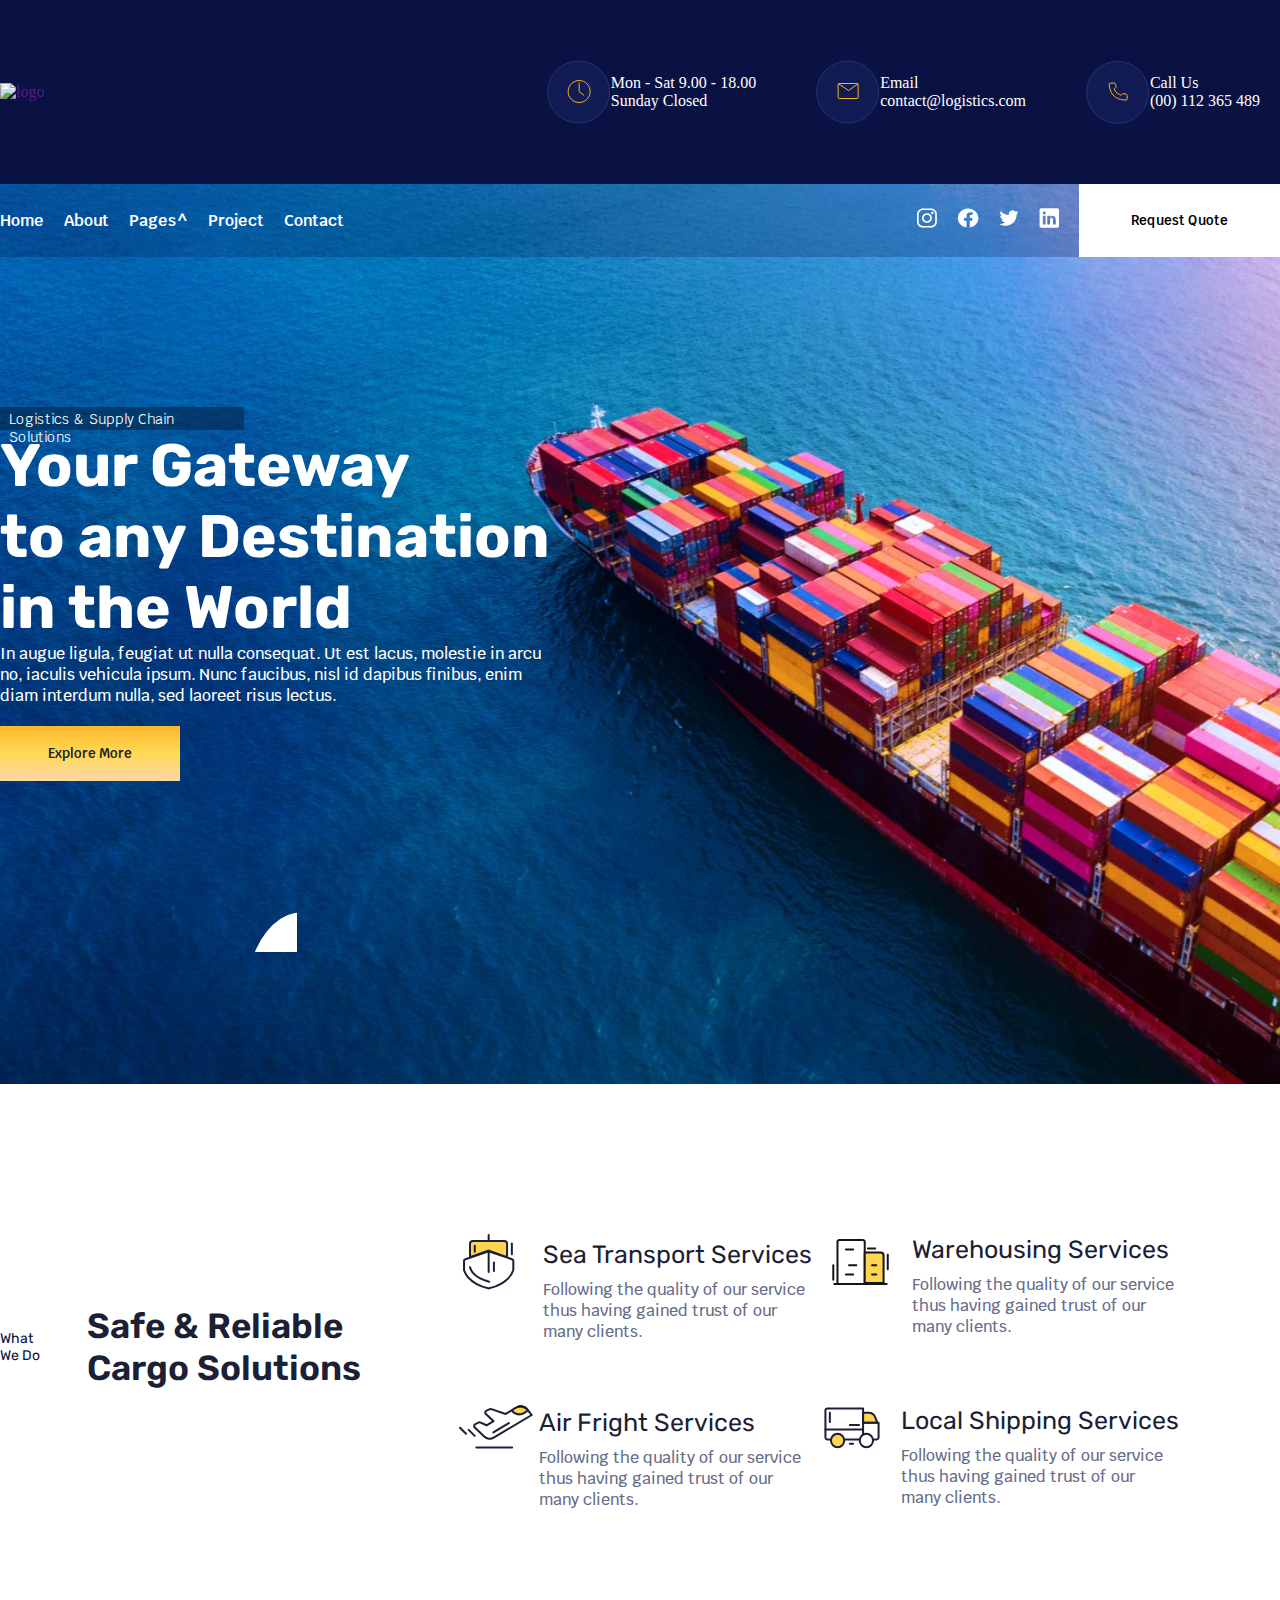
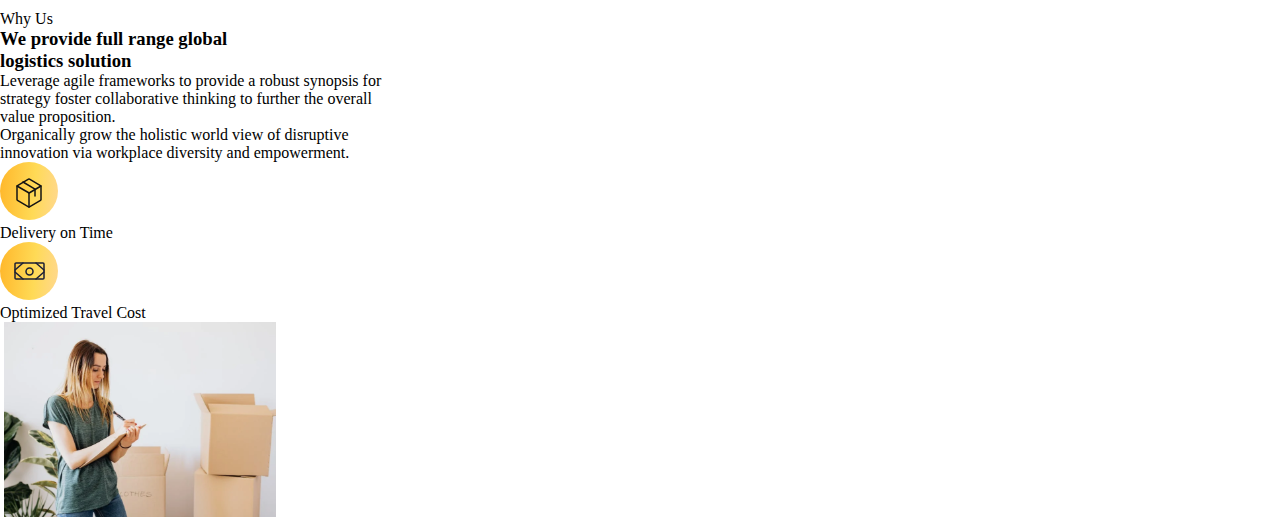
==== pages/index.html @ 7a8ca675 "new section" ====
<!DOCTYPE html>
<html lang="en">
<head>
    <meta charset="UTF-8">
    <meta name="viewport" content="width=device-width, initial-scale=1.0">
    <title>TransitFlow</title>
    <link rel="shortcut icon" href="../assets/icons/logo.svg" type="image/x-icon">
    <link rel="stylesheet" href="../style/style.css">
</head>
<body>
    <header>
        <div class="container">
            <div class="logo">
                <a href="">
                    <img src="../assets/icons/logo.svg" alt="logo">
                </a>
            </div>
            <div class="info">

                <div class="contact">
                    <img src="../assets/icons/Icon.svg" alt="">
                    <a href="">Mon - Sat 9.00 - 18.00 <br>
                        Sunday Closed</a>
                </div>
                <div class="mail">
                    <img src="../assets/icons/Icon (1).svg" alt="">
                    <a href="amailto:"Email
                    contact@logistics.com>Email <br>
                    contact@logistics.com</a>
                </div>
                <div class="phone">
                    <img src="../assets/icons/Icon (2).svg" alt="">
                    <a href="tel:Call Us 
                    (00) 112 365 489
                    ">Call Us  <br>
                    (00) 112 365 489
                    </a>
                </div>
            </div>
        </div>
        
    </header>
<div class="line">

    
    <main class="header-nav">
        <div class="container">
            <nav>
                <ul>
                    <li><a href="">Home</a></li>
                    <li><a href="./about.html">About</a></li>
                    <li><a href="">Pages^</a></li>
                    <li><a href="">Project</a></li>
                    <li><a href="">Contact</a></li>
                </ul>
            </nav>
            <div class="social">
                <a href="https://www.instagram.com"><img src="../assets/icons/Instagram.svg" alt=""></a>
                <a href="https://www.facebook.com"><img src="../assets/icons/Facebook@3x.svg" alt=""></a>
                <a href="https://www.twitter.com"><img src="../assets/icons/Twitter.svg" alt=""></a>
                <a href="https://www.linkdin.com"><img src="../assets/icons/Linkdin.svg" alt=""></a>

                <button>Request Quote</button>
            </div>

        </div>
    </main>
        
        <section class="hero">
            <div class="container">
                <p>
                    Logistics & Supply Chain Solutions
                </p>
                <h1>
                    Your Gateway <br>
                    to any Destination <br> in the World
                </h1>
                <p class="p">
                    In augue ligula, feugiat ut nulla consequat. Ut est lacus, molestie in arcu <br> no, iaculis vehicula ipsum. Nunc faucibus, nisl id dapibus finibus, enim <br> diam interdum nulla, sed laoreet risus lectus. 
                </p>
                <button class="explore">
                    Explore More
                </button>
                <img class="pattern" src="../assets/icons/Pattern.svg" alt="">

            </div>
        </section>

    
</div>
<main>
    <section class="what-we-do">
        <div class="container">
            <p class="pw">
                What We Do
            </p>
            <br>
            <h2>
                Safe & Reliable Cargo Solutions

            </h2>
            <div class="infos">
                <div>
                    <img src="../assets/icons/Icon (5).svg" alt="">
                    
                    <b> Sea Transport Services</b>
                    <p>
                        Following the quality of our service <br> thus having gained trust of our <br> many clients.
                    </p>
                </div>
                <div>
                    <img src="../assets/icons/Icon (4).svg" alt="">
                    <b>Warehousing Services</b>
                    <p>
                        Following the quality of our service <br> thus having gained trust of our <br> many clients.
                    </p>
                </div>
                <div>
                    <img src="../assets/icons/Icon (6).svg" alt="">
                    <b>
                        Air Fright Services
                    </b>
                    <p>
                        Following the quality of our service <br> thus having gained trust of our <br> many clients.
                    </p>
                </div>
                <div>
                    <img src="../assets/icons/Icon (7).svg" alt="">
                    <b>
                        Local Shipping Services
                    </b>
                    <p>
                        Following the quality of our service <br> thus having gained trust of our <br> many clients.
                    </p>
                </div>
            </div>

        </div>
    </section>
</main>
<main>
    <section class="air">
        <div class="container">
            <div>

                <p>
                    Why Us
                </p>
                <h3>
                    We provide full range global <br> logistics solution
                </h3>
                <p>
                    Leverage agile frameworks to provide a robust synopsis for <br> strategy foster collaborative thinking to further the overall <br> value proposition. 
                </p>
                <p>
                    Organically grow the holistic world view of disruptive <br> innovation via workplace diversity and empowerment.
                </p>
                <div>
                    <img src="../assets/icons/Icon (8).svg" alt="">
                    <p>
                        Delivery on Time
                    </p>
                </div>
                <div>
                    <img src="../assets/icons/Icon (9).svg" alt="">
                    <p>
                        Optimized Travel Cost
                    </p>
                </div>
            </div>
            <div>
                <img src="../assets/images/Photo (2).svg" alt="">
                <img src="../assets/images/Photo (3).svg" alt="">
            </div>
            

        </div>

    </section>
</main>


    
</body>
</html>
---- style/style.css ----
@import url('https://fonts.googleapis.com/css2?family=Krub:ital,wght@0,200;0,300;0,400;0,500;0,600;0,700;1,200;1,300;1,400;1,500;1,600;1,700&family=Montserrat:ital,wght@0,100..900;1,100..900&family=Poppins:ital,wght@0,100;0,200;0,300;0,400;0,500;0,600;0,700;0,800;0,900;1,100;1,200;1,300;1,400;1,500;1,600;1,700;1,800;1,900&display=swap');
@import url('https://fonts.googleapis.com/css2?family=Krub:ital,wght@0,200;0,300;0,400;0,500;0,600;0,700;1,200;1,300;1,400;1,500;1,600;1,700&family=Montserrat:ital,wght@0,100..900;1,100..900&family=Poppins:ital,wght@0,100;0,200;0,300;0,400;0,500;0,600;0,700;0,800;0,900;1,100;1,200;1,300;1,400;1,500;1,600;1,700;1,800;1,900&family=Rubik:ital,wght@0,300..900;1,300..900&display=swap');



* {
    margin: 0;
    padding: 0;
    box-sizing: border-box;
    text-decoration: none;

}

.container {
    max-width: 1280px;
    margin: 0 auto;
}

header {
    background-color: #091242;
    padding: 60px 0;
}

header .container {
    display: flex;
    justify-content: space-between;
    align-items: center;
}

.info {
    display: flex;
    justify-content: space-between;
    align-items: center;
    gap: 40px;
}

.info div {
    display: flex;
    justify-content: space-between;
    align-items: center;
}

.info .contact {
    margin-right: 20px;
    color: #FFFFFF;
}

.contact a {
    color: #FFFFFF;
}

.info .mail {
    margin-right: 20px;

}

.info .mail a {
    color: #FFFFFF;
}

.info .phone {
    margin-right: 20px;
}

.info .phone a {
    color: #FFFFFF;
}



.header-nav .container {
    display: flex;
    justify-content: space-between;
    align-items: center;
    background-color: transparent;

}





.header-nav ul {
    display: flex;
    justify-content: space-between;
    align-items: center;
    gap: 20px;
    list-style: none;
    color: #FFFFFF;
    font-family: "Krub";
    font-weight: 600;

}

nav ul a {
    font-family: "Krub";
    font-weight: 600;
}

.social {
    display: flex;
    justify-content: space-between;
    align-items: center;
    gap: 20px;
    list-style: none;
    color: #FFFFFF;
    font-family: "Krub";
    font-weight: 600;
}

.social button {
    background-color: #FFFFFF;
    padding: 28px 52px;
    border: none;
    font-family: "Krub";
    font-weight: 600;
}

.header-nav ul li a {
    color: #FFFFFF;
}

.line {
    background-image: url("../assets/images/Photo.svg");
    background-repeat: no-repeat;
    background-position: center;
    background-size: cover;
    width: 100%;
    height: 100vh;


}

.line .header-nav {
    background-color: #09124240;
}


.hero .container {
    display: flex;
    flex-direction: column;
    font-family: "Krub";
    align-items: start;
    margin-top: 150px;




}

.hero p:first-child {
    width: 244px;
    height: 23px;
    background-color: #041C3780;
    padding: 3px 9px;
    font-size: 14px;
    font-family: "Krub";
    font-weight: 400;
    color: #FFFFFF;
}

h1 {
    font-family: "Rubik";
    font-size: 60px;
    font-weight: 700;
    text-align: left;
    color: #FFFFFF;

}

.p {
    font-family: "Krub";
    font-size: 16px;
    font-weight: 500;
    color: #FFFFFF;

}

.explore {
    color: #23212A;
    background: linear-gradient(#FFB629, #FFDA56, #FFD7A6);
    padding: 19px 48px;
    border: none;
    font-family: "Krub";
    font-weight: 600;
    margin-top: 20px;
    position: relative;



}

.pattern {
    position: absolute;
    z-index: 2;
    bottom: -52px;
    left: 249px;
}

.what-we-do .container {
    padding: 100px 0;
    display: flex;
    justify-content: space-between;
    align-items: center;
    gap: 20px;
    font-family: "Krub";
    font-weight: 600;
    color: #23212A;
}

.infos {
    display: flex;
    justify-content: center;
    align-items: center;
    gap: 0 100px ;
    flex-wrap: wrap;
}

.infos img {
    display: flex;
    justify-content: start;
    align-items: center;
    gap: 70px;
    position: relative;
    top: 50px;
    left: -80px;
}

.infos b {
    font-family: "Rubik";
    font-size: 25px;
    font-weight: 400;
    color: #1C1F35;


}

.infos p {
    font-family: "Krub";
    font-size: 16px;
    font-weight: 500;
    color: #666C89;
    margin-top: 10px;
}

h2 {
    font-family: "Rubik";
    font-size: 35px;
    font-weight: 600;
    color: #1C1F35;

}

.pw {
    font-family: "Rubik";
    font-size: 14px;
    font-weight: 400;
    color: #091242;
   
}
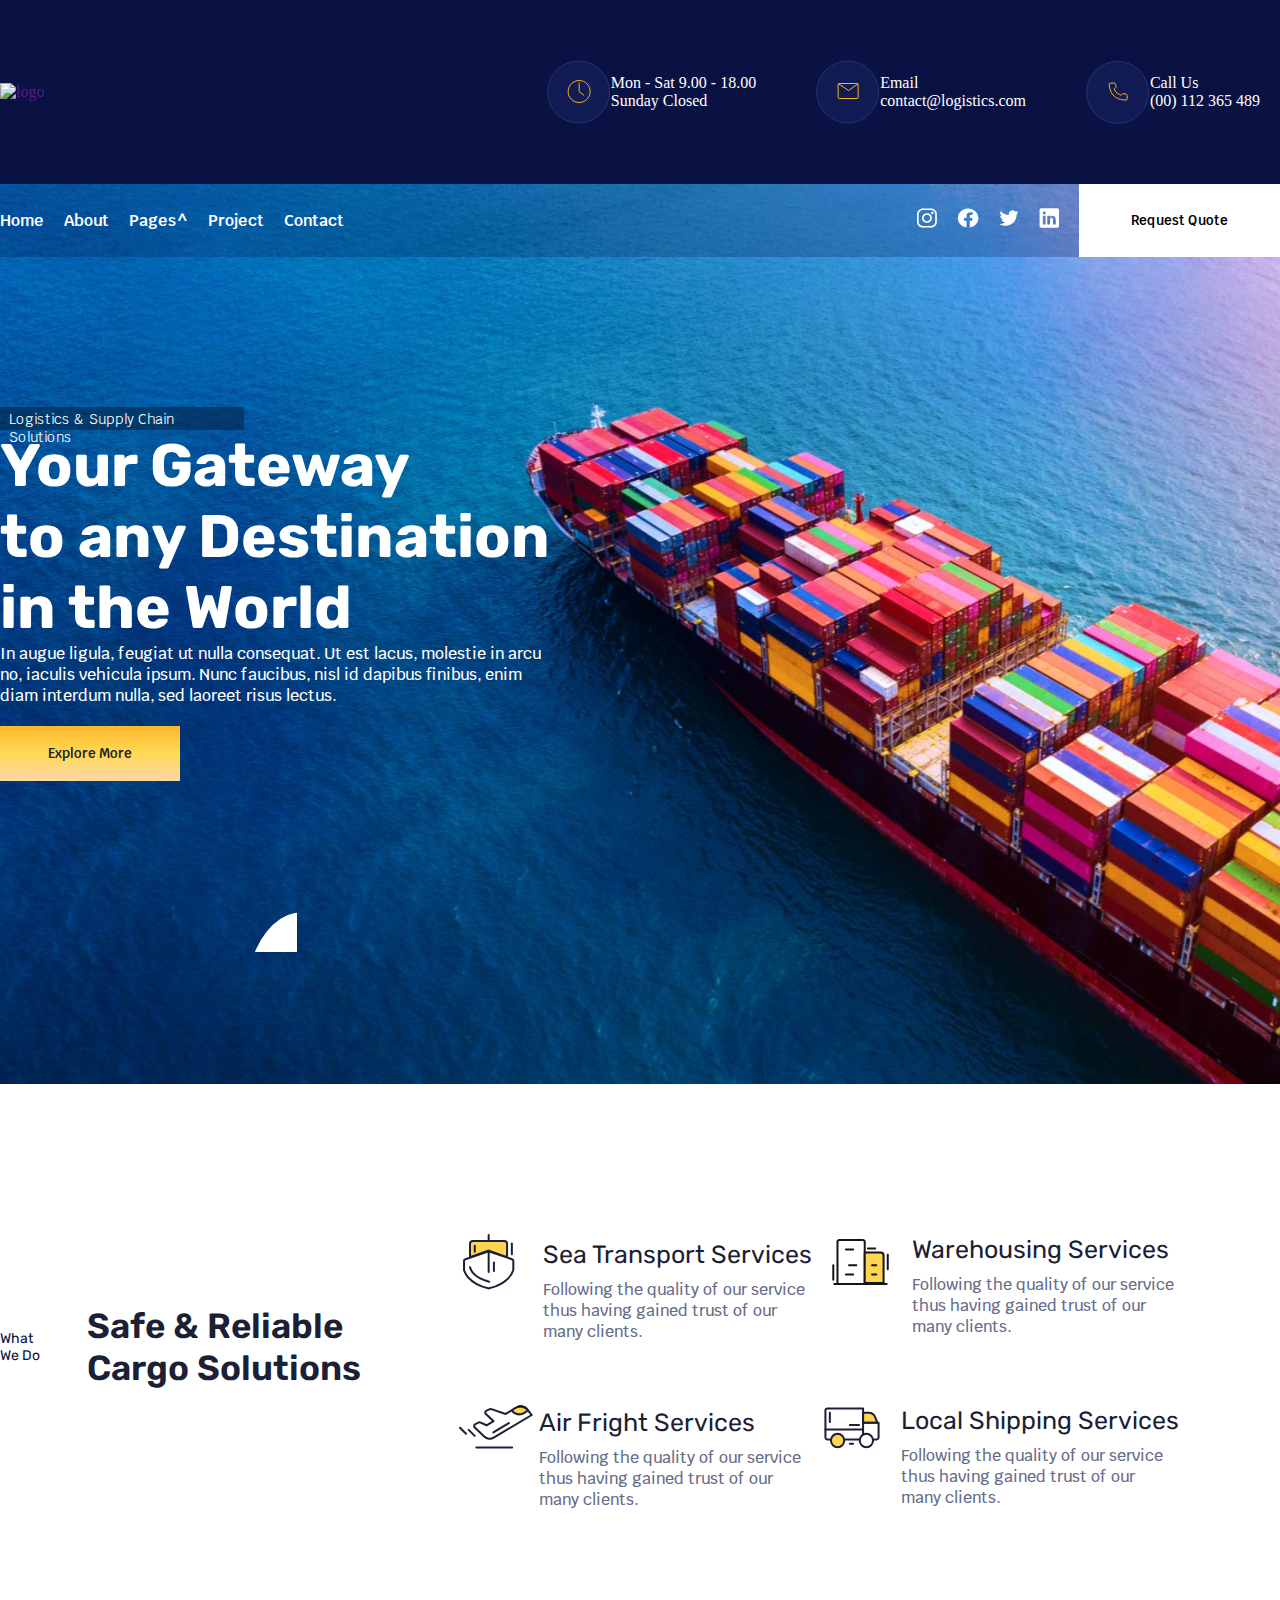
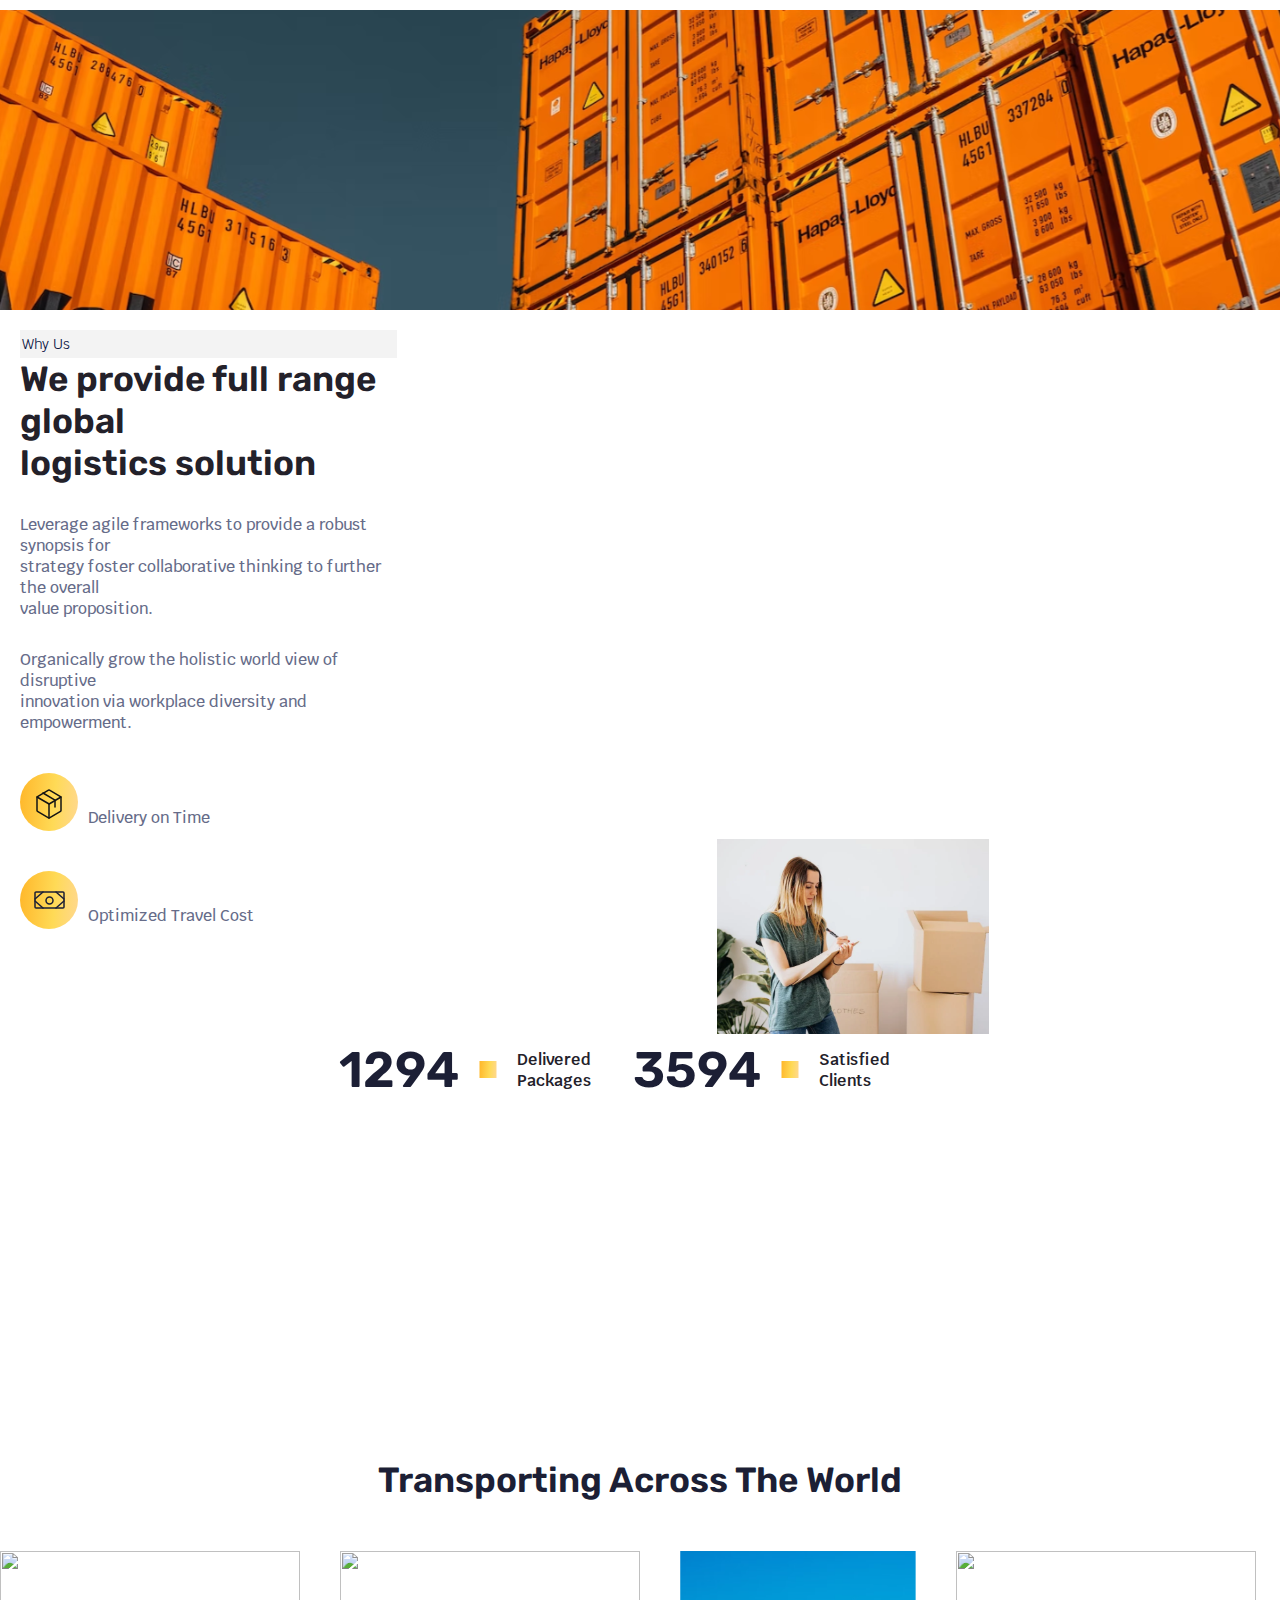
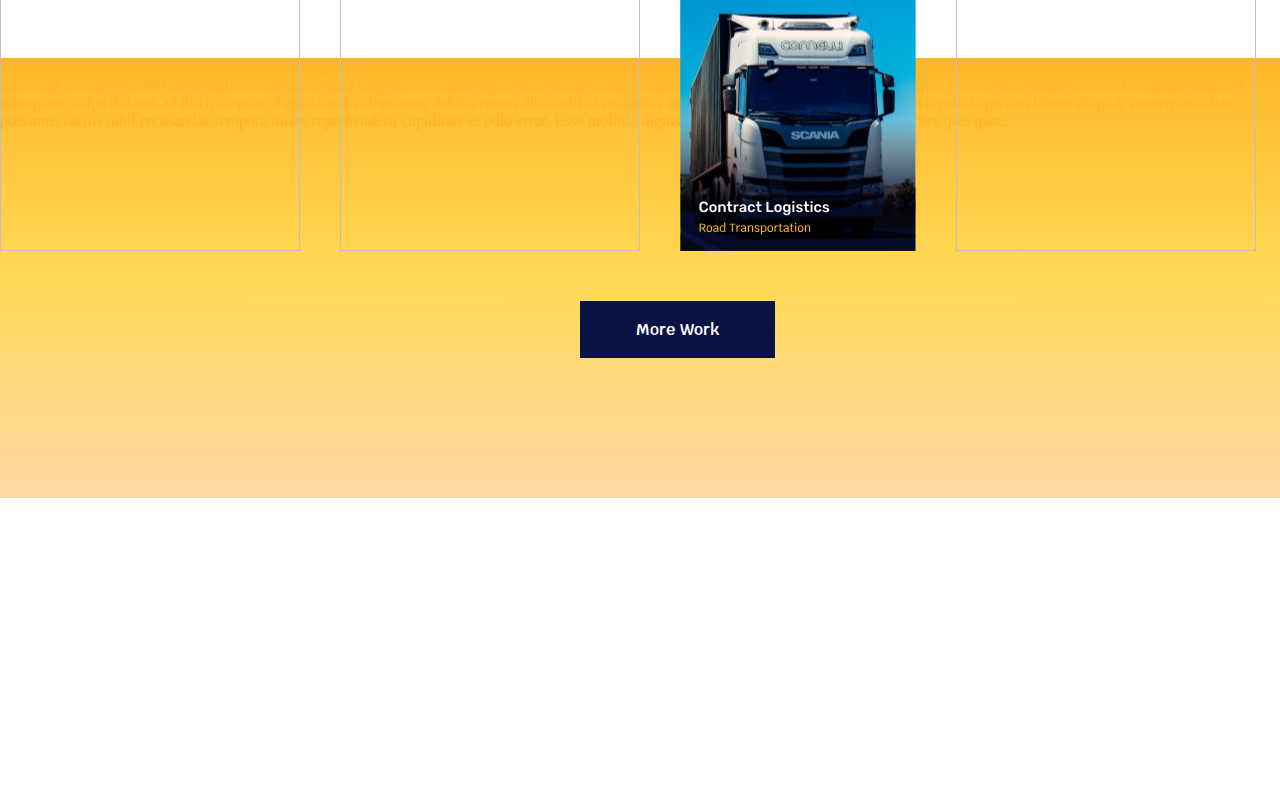
==== commit 17fabb9f: "Merge pull request #2 from aqqullo/v1" ====
--- a/pages/index.html
+++ b/pages/index.html
@@ -6,6 +6,7 @@
     <title>TransitFlow</title>
     <link rel="shortcut icon" href="../assets/icons/logo.svg" type="image/x-icon">
     <link rel="stylesheet" href="../style/style.css">
+    <link href="https://unpkg.com/aos@2.3.1/dist/aos.css" rel="stylesheet">
 </head>
 <body>
     <header>
@@ -138,10 +139,10 @@
         </div>
     </section>
 </main>
-<main>
+<main class="about">
     <section class="air">
-        <div class="container">
-            <div>
+        <div  class="container">
+            <div class="text">
 
                 <p>
                     Why Us
@@ -155,30 +156,92 @@
                 <p>
                     Organically grow the holistic world view of disruptive <br> innovation via workplace diversity and empowerment.
                 </p>
-                <div>
+                <div class="era">
                     <img src="../assets/icons/Icon (8).svg" alt="">
                     <p>
                         Delivery on Time
                     </p>
                 </div>
-                <div>
+                <div class="era">
                     <img src="../assets/icons/Icon (9).svg" alt="">
                     <p>
                         Optimized Travel Cost
                     </p>
                 </div>
             </div>
+            <div class="images">
+                <div class="mega">
+    
+                </div>
+                <img class="img" src="../assets/images/Photo (3).svg" alt="">
+                <img class="img2" src="../assets/images/Photo (2).svg" alt="">
+            </div>
+            <div class="lines-all">
+                
+
+                <div class="lines">
+                    <p class="lines-p">1294</p>
+                    <img src="../assets/icons/Pattern (1).svg" alt="">
+                    <p>
+                        Delivered Packages
+                    </p>
+                    
+                </div>
+                <div class="lines">
+                    <p class="lines-p">
+                        3594
+                    </p>
+                    <img src="../assets/icons/Pattern (1).svg" alt="">
+                    <p>
+                        Satisfied Clients
+                    </p>
+                </div>
+            </div>
+            
+
+        </div>
+
+    </section>
+</main>
+
+
+
+
+<main>
+    <section class="services">
+        <div class="container">
+            <h4>
+                Transporting Across The World
+            </h4>
+            <div class="imag">
+                <img src="../assets/images/1.svg" alt="">
+                <img src="../assets/images/2.svg" alt="">
+                <img src="../assets/images/3.svg" alt="">
+                <img src="../assets/images/4.svg" alt="">
+                <img src=" ../assets/images/5.svg" alt="">
+            </div>
+            <button class="btn">More Work</button>
+        </div>
+    </section>
+</main>
+<main>
+    <section class="contacts">
+        <div class="container">
             <div>
-                <img src="../assets/images/Photo (2).svg" alt="">
-                <img src="../assets/images/Photo (3).svg" alt="">
-            </div>
-            
-
-        </div>
-
-    </section>
-</main>
-
+                <p>Lorem ipsum dolor sit amet consectetur adipisicing elit. Odio nihil vel odit cupiditate porro molestias recusandae, ipsam nulla et! Porro earum exercitationem, obcaecati autem consectetur natus distinctio nisi id est eius, libero mollitia iste minus quis temporibus neque sequi nobis laboriosam numquam velit? Modi recusandae minima, omnis tenetur eum magni nesciunt similique adipisci numquam, culpa dolores ad illo quisquam dignissimos voluptatem, debitis rerum dicta odit id molestias amet. Quasi neque porro asperiores odit repellat aperiam labore aliquid, consequatur iste possimus facilis nihil recusandae tempora ullam reprehenderit cupiditate et odio error. Esse mollitia dignissimos expedita rem natus pariatur facere quis quae.</p>
+
+            </div>
+
+
+        </div>
+    </section>
+</main>
+<script>
+    AOS.init();
+  </script>
+  <script src="https://unpkg.com/aos@2.3.1/dist/aos.js"></script>
+
+  
 
     
 </body>
--- a/style/style.css
+++ b/style/style.css
@@ -10,6 +10,9 @@
     text-decoration: none;
 
 }
+body {
+    overflow-x: hidden;
+}
 
 .container {
     max-width: 1280px;
@@ -45,6 +48,13 @@
     color: #FFFFFF;
 }
 
+.info img:hover {
+    cursor: pointer;
+    transform: scale(1.2) rotate(360deg) translateX(-15px);
+    transition: all 0.5s ease;
+
+}
+
 .contact a {
     color: #FFFFFF;
 }
@@ -96,6 +106,7 @@
     font-family: "Krub";
     font-weight: 600;
 }
+
 
 .social {
     display: flex;
@@ -114,6 +125,10 @@
     border: none;
     font-family: "Krub";
     font-weight: 600;
+}
+
+.social button:hover {
+    box-shadow: #091242 0px 0px 20px 4px;
 }
 
 .header-nav ul li a {
@@ -212,7 +227,7 @@
     display: flex;
     justify-content: center;
     align-items: center;
-    gap: 0 100px ;
+    gap: 0 100px;
     flex-wrap: wrap;
 }
 
@@ -256,5 +271,176 @@
     font-size: 14px;
     font-weight: 400;
     color: #091242;
+
+}
+
+.air .container {
+    display: flex;
+    justify-content: space-between;
+    align-items: center;
+    gap: 20px;
+    font-family: "Krub";
+    font-weight: 600;
+    color: #23212A;
+    margin-bottom: 100px;
+    position: relative;
+    top: 300px;
+    padding: 0 20px;
+    background-color: #FFFFFF;
+}
+
+.text p:first-child {
+    font-family: "Krub";
+    font-size: 14px;
+    font-weight: 400;
+    color: #091242;
+    margin-top: 20px;
+    padding: 5px 2px;
+    background-color: #E8E8E880;
+}
+
+.text h3 {
+    font-family: "Rubik";
+    font-size: 35px;
+    font-weight: 600;
+    color: #23212A;
+}
+
+.text p {
+    font-family: "Krub";
+    font-size: 16px;
+    font-weight: 500;
+    color: #666C89;
+    margin-top: 30px;
+}
+
+.era {
+    display: flex;
+    align-items: center;
+    gap: 10px;
+    margin-top: 40px;
+    font-family: "Rubik";
+    font-size: 25px;
+    font-weight: 400;
+    color: #1C1F35;
+
+}
+
+.images {
+    position: relative;
+}
+
+.mega {
+    width: 205px;
+    height: 180px;
+    top: 300px;
+    left: 390px;
+    position: absolute;
+    z-index: 4;
+    background-color: rgb(255, 255, 255);
+
+
+}
+
+.img {
+    position: relative;
+    z-index: 6;
+    top: 330px;
+    left: 300px;
+}
+
+.img2 {
+    position: relative;
+    z-index: 3;
+    left: 400px;
+    top: -150px;
+}
+
+.about {
+    background-image: url("../assets/images/Photo\ \(1\).svg");
+    background-repeat: no-repeat;
+    background-size: cover;
+    background-position: center;
+    height: 50vh;
+
+
+}
+
+.lines-p {
+    font-family: "Rubik";
+    font-size: 50px;
+    font-weight: 600;
+    color: #1C1F35;
+}
+
+.lines-all {
+    display: flex;
+    justify-content: center;
+    align-items: center;
+    gap: 40px;
+    position: relative;
+    top: 500px;
+    right: 370px;
+}
+
+.lines {
+    display: flex;
+    justify-content: space-between;
+    align-items: center;
+    gap: 20px;
+    margin-bottom: 100px;
+
+
+
+}
+
+.services {
+    margin-top: 1000px;
    
-}+}
+
+.imag {
+    display: flex;
+    justify-content: space-between;
+    align-items: center;
+    gap: 40px;
+
+}
+
+.imag img {
+    width: 300px;
+    height: 300px;
+}
+
+h4 {
+    font-family: "Rubik";
+    font-size: 35px;
+    font-weight: 600;
+    line-height: 41.48px;
+    text-align: center;
+    color: #1C1F35;
+    margin-bottom: 50px;
+
+}
+
+.btn {
+    background-color: #091242;
+    color: #FFFFFF;
+    padding: 18px 56px;
+    border: none;
+    font-family: "Krub";
+    font-size: 16px;
+    font-weight: 600;
+    margin-top: 50px;
+  
+    position: relative;
+    left: 580px;
+}
+.contacts {
+    background: linear-gradient(#FFB629 , #FFDA56 , #FFD7A6);
+    position: relative;
+    top: -300px;
+    z-index: -1;
+    height: calc(50vh - 10px);
+    color: #FFB629;
+}
